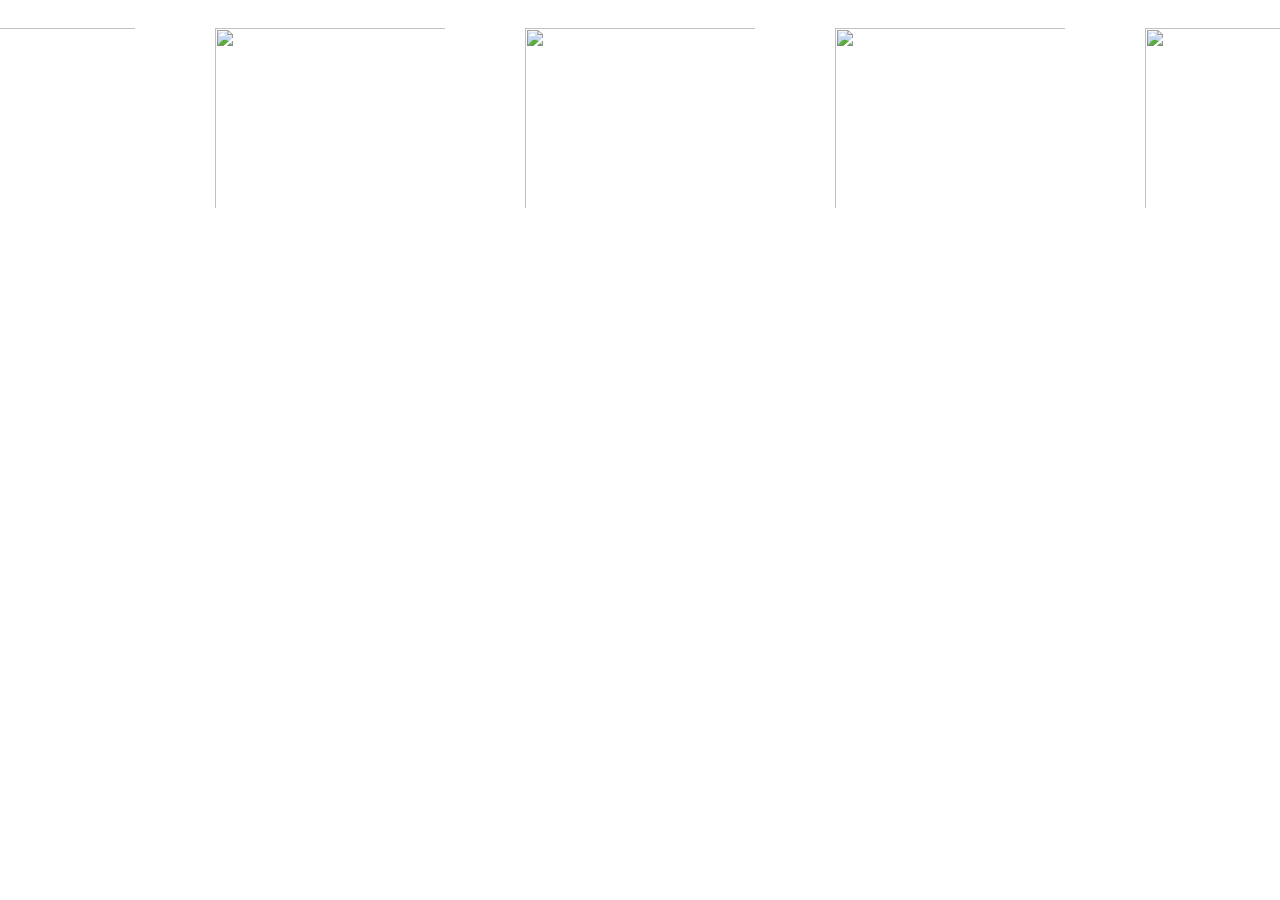
==== html/galeria.html @ a4e19ee7 "13/05/2024" ====
<!DOCTYPE html>
<html lang="en">
<head>
  <meta charset="UTF-8">
  <meta name="viewport" content="width=device-width, initial-scale=1.0">
  <title>Galeria</title>
  <link rel="stylesheet" href="../css/galeria.css">
</head>
<body>
  <div class="slider">
    <div class="slide-centro">
      <img src="../imagens/Nba_Gatorade_League_logo.png" alt="">
    </div>


    <div class="slides">
      <img src="../imagens/Los-Angeles-Lakers-Logo.png" alt="" class="img-slides" id="img1">
      <img src="../imagens/Chicago_bulls_logo.png" alt="" class="img-slides" id="img2">
      <img src="../imagens/Golden-State-Warriors-Logo.png" alt="" class="img-slides" id="img3">
      <img src="../imagens/Sacramento-Kings-Logo.png" alt="" class="img-slides" id="img4">
      <img src="../imagens/Boston-Celtics-Logo.png" alt="" class="img-slides" id="img5">
    </div>
  </div>




  <script src="../js/galeria.js"></script>
</body>
</html>
---- css/galeria.css ----
*{
    padding: 0;
    margin: 0;
    box-sizing: border-box;
}

.slider{
    display: flex;
    align-items: center;
    justify-content: center;
    flex-direction: column;
}
.slide-centro img{
    width: 700px;
}
.slides{
    display: flex;
    flex-direction: row;
    column-gap: 60px;
}
.slides img{
    width: 250px;
    height: 200px;
    padding: 10px; 
    border-radius: 8px;
    transition: all 1s ease-in-out;
    cursor: pointer;
}
.slides img:hover{
    background-color: rgb(214, 214, 214);
    border-radius: 50%;
}
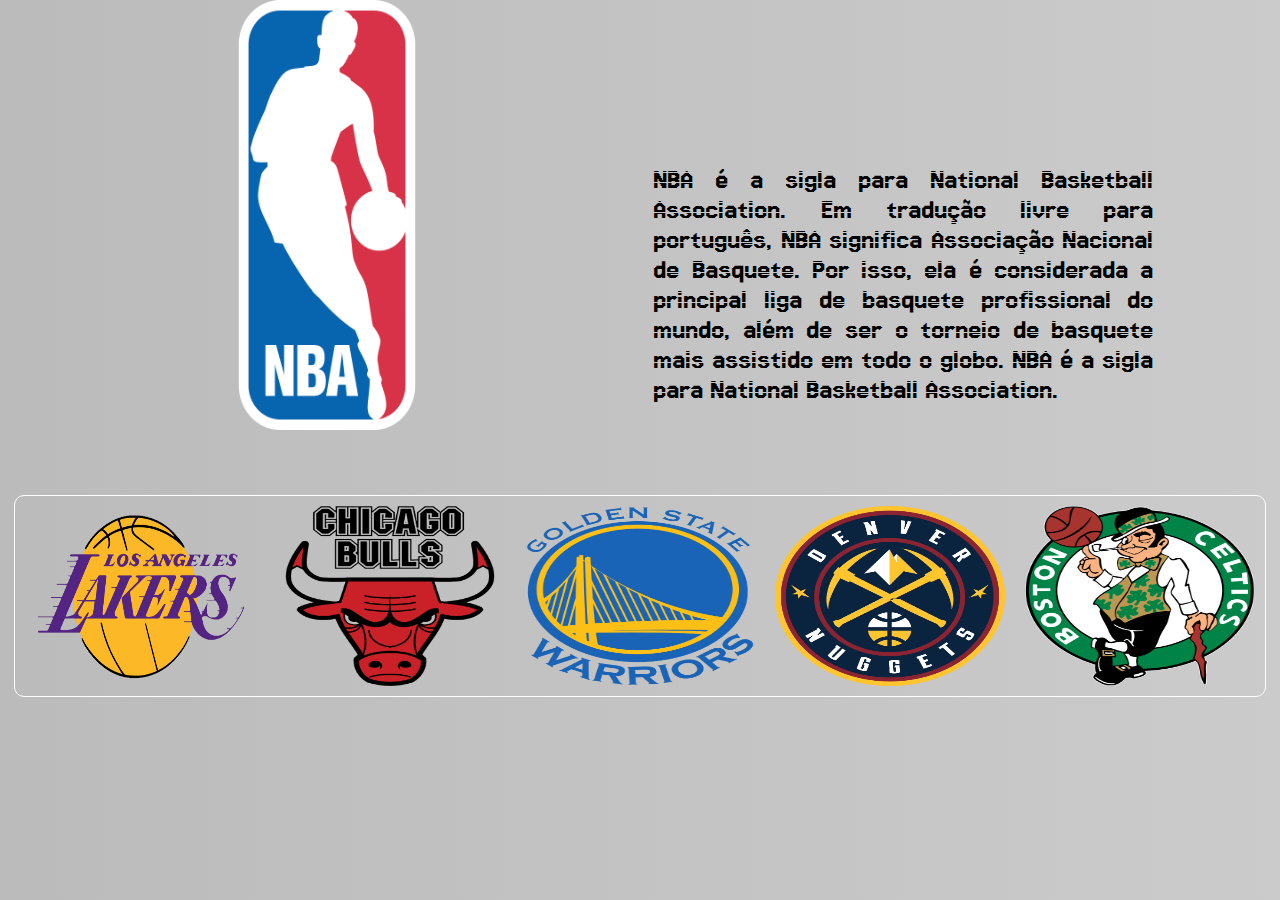
==== commit 27cda048: "25/05/2024" ====
--- a/html/galeria.html
+++ b/html/galeria.html
@@ -1,30 +1,58 @@
 <!DOCTYPE html>
-<html lang="en">
-<head>
-  <meta charset="UTF-8">
-  <meta name="viewport" content="width=device-width, initial-scale=1.0">
-  <title>Galeria</title>
-  <link rel="stylesheet" href="../css/galeria.css">
-</head>
-<body>
-  <div class="slider">
-    <div class="slide-centro">
-      <img src="../imagens/Nba_Gatorade_League_logo.png" alt="">
+<html lang="pt-br">
+  <head>
+    <meta charset="UTF-8" />
+    <meta name="viewport" content="width=device-width, initial-scale=1.0" />
+    <title>Galeria</title>
+    <link rel="stylesheet" href="../css/galeria.css" />
+  </head>
+  <body>
+    <div class="slider">
+      <div class="slide-centro">
+        <img src="../imagens/nba.png" alt="" class="img-centro"/>
+        <p class="frs-slide">
+          NBA é a sigla para National Basketball Association. Em tradução livre
+          para português, NBA significa Associação Nacional de Basquete. Por isso, ela é
+          considerada a principal liga de basquete profissional do mundo, além
+          de ser o torneio de basquete mais assistido em todo o globo. NBA é a
+          sigla para National Basketball Association.
+        </p>
+      </div>
+
+      <div class="slides">
+        <img
+          src="../imagens/Los-Angeles-Lakers-Logo.png"
+          alt=""
+          class="img-slides"
+          id="img1"
+        />
+        <img
+          src="../imagens/Chicago_bulls_logo.png"
+          alt=""
+          class="img-slides"
+          id="img2"
+        />
+        <img
+          src="../imagens/Golden-State-Warriors-Logo.png"
+          alt=""
+          class="img-slides"
+          id="img3"
+        />
+        <img
+          src="../imagens/Denver-Nuggets.png"
+          alt=""
+          class="img-slides"
+          id="img4"
+        />
+        <img
+          src="../imagens/Boston-Celtics-Logo.png"
+          alt=""
+          class="img-slides"
+          id="img5"
+        />
+      </div>
     </div>
 
-
-    <div class="slides">
-      <img src="../imagens/Los-Angeles-Lakers-Logo.png" alt="" class="img-slides" id="img1">
-      <img src="../imagens/Chicago_bulls_logo.png" alt="" class="img-slides" id="img2">
-      <img src="../imagens/Golden-State-Warriors-Logo.png" alt="" class="img-slides" id="img3">
-      <img src="../imagens/Sacramento-Kings-Logo.png" alt="" class="img-slides" id="img4">
-      <img src="../imagens/Boston-Celtics-Logo.png" alt="" class="img-slides" id="img5">
-    </div>
-  </div>
-
-
-
-
-  <script src="../js/galeria.js"></script>
-</body>
-</html>+    <script src="../js/galeria.js"></script>
+  </body>
+</html>
--- a/css/galeria.css
+++ b/css/galeria.css
@@ -3,20 +3,52 @@
     margin: 0;
     box-sizing: border-box;
 }
-
+@font-face {
+    font-family: 'jersey';
+    src: url(Jersey_15/Jersey15-Regular.ttf);
+}
+body{
+    background-image: linear-gradient(90deg, rgb(187, 187, 187), rgb(203, 203, 203));
+}
 .slider{
     display: flex;
     align-items: center;
     justify-content: center;
     flex-direction: column;
 }
+.slide-centro{
+    display: flex;
+    justify-content: space-evenly;
+    width: 100%; /* Defina a largura desejada */
+    height: 430px; /* Defina a altura desejada */
+   
+    background: url();
+    background-position: center center;
+    background-repeat: no-repeat;
+    background-attachment: fixed;
+    background-size: cover;
+    
+
+}
+.slide-centro .frs-slide{
+    width: 500px;
+    height: 100px;
+    text-align: justify;
+    align-self: center;
+    font-family: 'jersey';
+    font-size: 30px;
+}
+
 .slide-centro img{
-    width: 700px;
+    width: 400px;
 }
+
 .slides{
     display: flex;
     flex-direction: row;
-    column-gap: 60px;
+    border: 1px solid white;
+    margin-top: 65px;
+    border-radius: 10px;
 }
 .slides img{
     width: 250px;
@@ -28,5 +60,5 @@
 }
 .slides img:hover{
     background-color: rgb(214, 214, 214);
-    border-radius: 50%;
-}+    border-radius: 10px;
+}
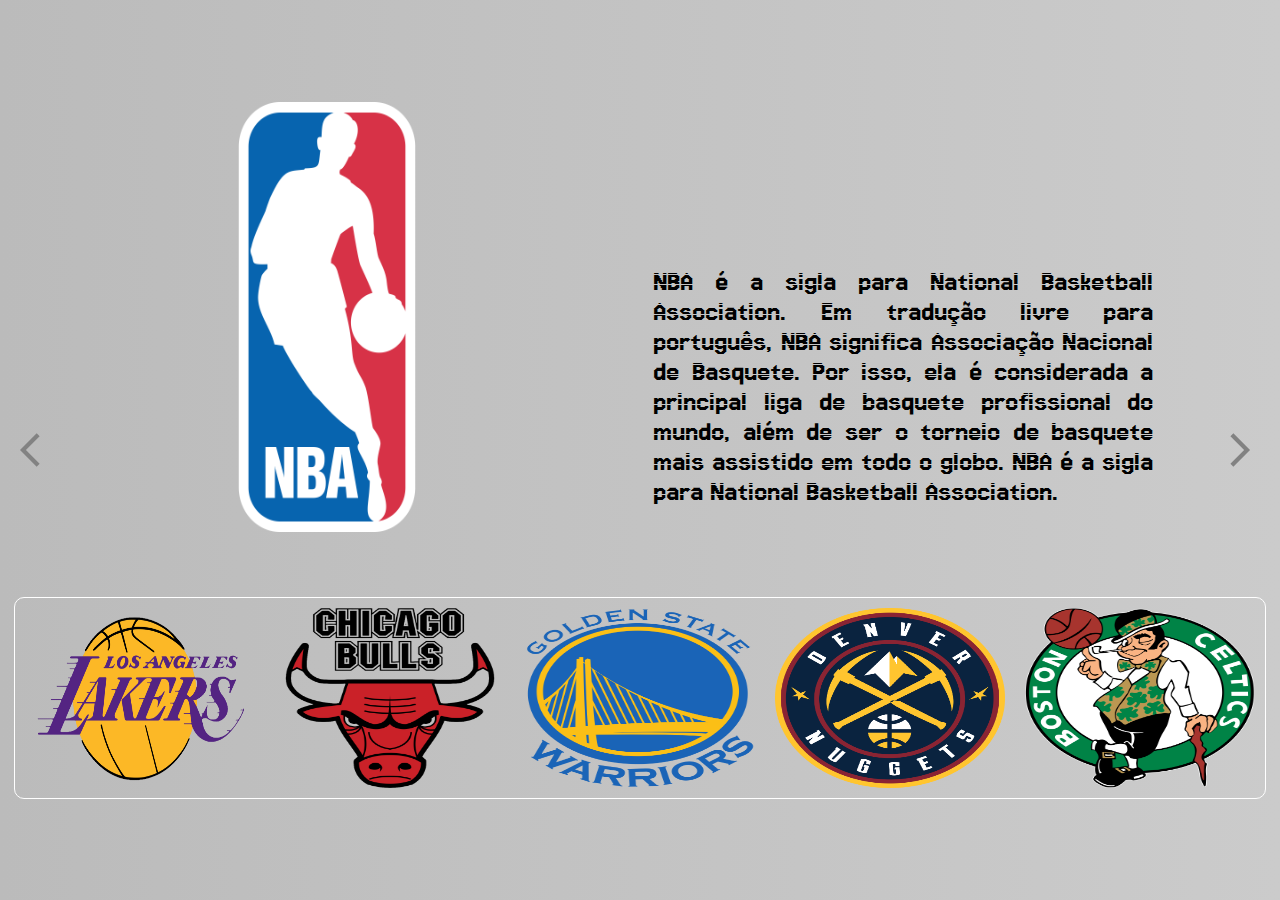
==== commit 3bcb2ea3: "27/05/2024" ====
--- a/html/galeria.html
+++ b/html/galeria.html
@@ -51,6 +51,10 @@
           id="img5"
         />
       </div>
+       
+      <svg xmlns="http://www.w3.org/2000/svg" height="24px" viewBox="0 -960 960 960" width="24px" class="prox_back" id="back"><path d="M400-80 0-480l400-400 71 71-329 329 329 329-71 71Z"/></svg>
+
+      <svg xmlns="http://www.w3.org/2000/svg" height="24px" viewBox="0 -960 960 960" width="24px" class="prox_back" id="prox"><path d="m321-80-71-71 329-329-329-329 71-71 400 400L321-80Z"/></svg>
     </div>
 
     <script src="../js/galeria.js"></script>
--- a/css/galeria.css
+++ b/css/galeria.css
@@ -11,6 +11,8 @@
     background-image: linear-gradient(90deg, rgb(187, 187, 187), rgb(203, 203, 203));
 }
 .slider{
+    width: 100%;
+    height: 100vh;
     display: flex;
     align-items: center;
     justify-content: center;
@@ -62,3 +64,26 @@
     background-color: rgb(214, 214, 214);
     border-radius: 10px;
 }
+.prox_back{
+    fill: rgb(130, 130, 130);
+    width: 60px;
+    height: 60px;
+    cursor: pointer;
+    position: absolute;
+    transform: translateY(-50%);
+    transition: .3s ease-in-out;
+    padding: 10px;
+}
+.prox_back:hover{
+    fill: white;
+}
+#back{
+    margin-left: 10px;
+    top: 50%;
+    left: 0;
+}
+#prox{
+    margin-right: 10px;
+    top: 50%;
+    right: 0; 
+}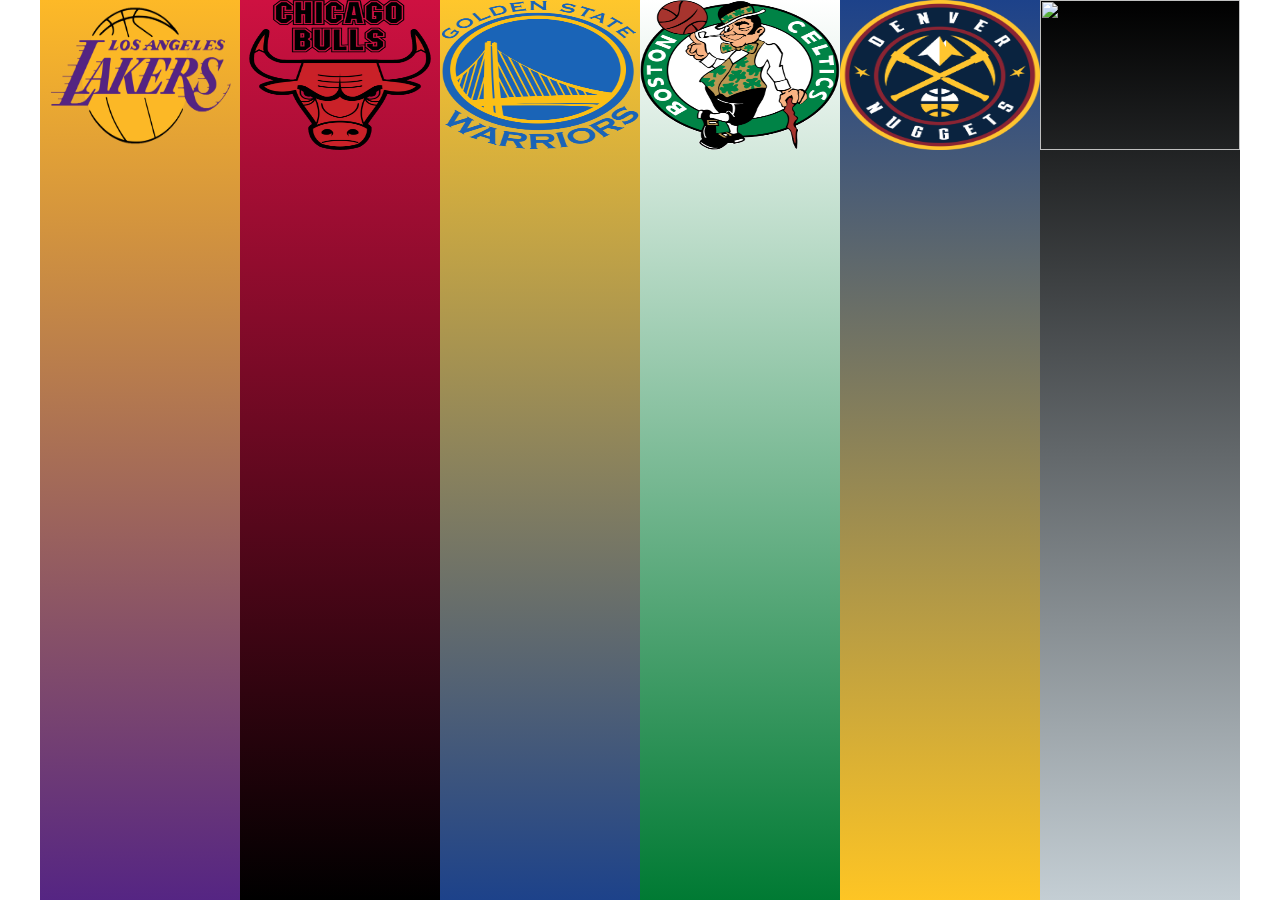
==== commit d93f0205: "04/06/2024" ====
--- a/html/galeria.html
+++ b/html/galeria.html
@@ -7,54 +7,96 @@
     <link rel="stylesheet" href="../css/galeria.css" />
   </head>
   <body>
-    <div class="slider">
-      <div class="slide-centro">
-        <img src="../imagens/nba.png" alt="" class="img-centro"/>
-        <p class="frs-slide">
-          NBA é a sigla para National Basketball Association. Em tradução livre
-          para português, NBA significa Associação Nacional de Basquete. Por isso, ela é
-          considerada a principal liga de basquete profissional do mundo, além
-          de ser o torneio de basquete mais assistido em todo o globo. NBA é a
-          sigla para National Basketball Association.
-        </p>
-      </div>
-
-      <div class="slides">
+    <div class="slides">
+      <div class="slider" id="lakers">
         <img
           src="../imagens/Los-Angeles-Lakers-Logo.png"
           alt=""
-          class="img-slides"
-          id="img1"
+          class="imagens"
         />
-        <img
-          src="../imagens/Chicago_bulls_logo.png"
-          alt=""
-          class="img-slides"
-          id="img2"
-        />
+        <dialog class="modal">
+          <div class="flex">
+            <img src="../imagens/kobe.png" alt="" class="img-modal" />
+            <p class="frs-modal">
+              Los Angeles Lakers é uma das maiores franquias da historia da NBA,
+              na qual formou e fez parte da história dos maiores atletas da
+              liga, possue em torno de 17 titulos,e 32 aparicões em finais.
+            </p>
+          </div>
+        </dialog>
+      </div>
+      <div class="slider" id="bulls">
+        <img src="../imagens/Chicago_bulls_logo.png" alt="" class="imagens" />
+        <dialog class="modal">
+          <div class="flex">
+            <img src="../imagens/mj.png" alt="" class="img-modal" />
+            <p class="frs-modal">
+              Chicago Bulls é um franquia que teve muito sucesso nos anos 90
+              conquistando 2 tricampeonatos nessa década, é o time onde o melhor
+              jogador da hístoria da NBA jogou, Michal Jordan
+            </p>
+          </div>
+        </dialog>
+      </div>
+      <div class="slider" id="golden">
         <img
           src="../imagens/Golden-State-Warriors-Logo.png"
           alt=""
-          class="img-slides"
-          id="img3"
+          class="imagens"
         />
-        <img
-          src="../imagens/Denver-Nuggets.png"
-          alt=""
-          class="img-slides"
-          id="img4"
-        />
-        <img
-          src="../imagens/Boston-Celtics-Logo.png"
-          alt=""
-          class="img-slides"
-          id="img5"
-        />
+        <dialog class="modal">
+          <div class="flex">
+            <img src="../imagens/curry.png" alt="" class="img-modal" />
+            <p class="frs-modal">
+              Golden State Warriors é a franquia com sede em São Francisco,
+              Califórnia. Equipe que conseguiu conquistar 7 campeonatos da liga,
+              e atualmente tem em seu arsenal o jogador com mais cesta de 3
+              pontos.
+            </p>
+          </div>
+        </dialog>
       </div>
-       
-      <svg xmlns="http://www.w3.org/2000/svg" height="24px" viewBox="0 -960 960 960" width="24px" class="prox_back" id="back"><path d="M400-80 0-480l400-400 71 71-329 329 329 329-71 71Z"/></svg>
-
-      <svg xmlns="http://www.w3.org/2000/svg" height="24px" viewBox="0 -960 960 960" width="24px" class="prox_back" id="prox"><path d="m321-80-71-71 329-329-329-329 71-71 400 400L321-80Z"/></svg>
+      <div class="slider" id="celtics">
+        <img src="../imagens/Boston-Celtics-Logo.png" alt="" class="imagens" />
+        <dialog class="modal">
+          <div class="flex">
+            <img src="../imagens/white.png" alt="" class="img-modal" />
+            <p class="frs-modal">
+              É conhecido mundialmente por obter 17 títulos da NBA, o que o
+              deixa como o maior vencedor da história da liga junto ao Los
+              Angeles Lakers. Boston Basketball Partners L.L.C. Tanto o apelido
+              de 'Celtics' quanto o mascote 'Lucky the Leprechaun' são uma
+              homenagem à população irlandesa historicamente grande de Boston.
+            </p>
+          </div>
+        </dialog>
+      </div>
+      <div class="slider" id="nuggets">
+        <img src="../imagens/Denver-Nuggets.png" alt="" class="imagens" />
+        <dialog class="modal">
+          <div class="flex">
+            <img src="../imagens/murray.png" alt="" class="img-modal" />
+            <p class="frs-modal">
+              Os Denver Nuggets são uma equipa profissional de basquetebol
+              sediada em Denver, Colorado. Fundada em 1967 como membro da
+              Associação Americana de Basquetebol (ABA), a equipa tem uma
+              história rica e tem sido um pilar fundamental na cidade de Denver
+              durante mais de 50 anos.
+            </p>
+          </div>
+        </dialog>
+      </div>
+      <div class="slider" id="spurs">
+        <img src="../imagens/Spurs.png" alt="" class="imagens" />
+        <dialog class="modal">
+          <div class="flex">
+            <img src="../imagens/tim_ducan.png" alt="" class="img-modal" />
+            <p class="frs-modal">
+              Os San Antonio Spurs têm cinco títulos da NBA e são conhecidos por seu jogo coletivo sob o comando de Gregg Popovich. Destaques históricos incluem Tim Duncan, David Robinson, Manu Ginóbili e Tony Parker. A franquia é reconhecida pela cultura organizacional estável e pelo desenvolvimento de jogadores. Em reconstrução após a aposentadoria de estrelas, continuam competitivos.
+            </p>
+          </div>
+        </dialog>
+      </div>
     </div>
 
     <script src="../js/galeria.js"></script>
--- a/css/galeria.css
+++ b/css/galeria.css
@@ -8,63 +8,100 @@
     src: url(Jersey_15/Jersey15-Regular.ttf);
 }
 body{
-    background-image: linear-gradient(90deg, rgb(187, 187, 187), rgb(203, 203, 203));
+    transition: all .5s ease-in-out;
 }
-.slider{
+.slides{
     width: 100%;
     height: 100vh;
     display: flex;
+    justify-content: center;
     align-items: center;
-    justify-content: center;
-    flex-direction: column;
 }
-.slide-centro{
+.slider{
+    height: 100%;
+}
+#lakers{
+    background-image: linear-gradient(to bottom,#FDB927,#552583);
+}
+#bulls{
+    background-image: linear-gradient(to bottom,#CE1141,#000000);
+}
+#golden{
+    background-image: linear-gradient(to bottom,#FFC72C,#1D428A);
+}
+#celtics{
+    background-image: linear-gradient(to bottom,#FFFFFF,#007A33);
+}
+#nuggets{
+    background-image: linear-gradient(to bottom,#1D428A,#FEC524);
+}
+#spurs{
+    background-image: linear-gradient(to bottom,#000000,#C4CED4);
+}
+@media (max-width: 1000px){
+    .slides{
+        flex-direction: column;
+        margin-top: 97px;
+    }
+    .slider{
+        width: 100%;
+    }
+    #lakers{
+        background-image: linear-gradient(to right,#FDB927,#552583);
+    }
+    #bulls{
+        background-image: linear-gradient(to right,#CE1141,#000000);
+    }
+    #golden{
+        background-image: linear-gradient(to right,#FFC72C,#1D428A);
+    }
+    #celtics{
+        background-image: linear-gradient(to right,#FFFFFF,#007A33);
+    }
+    #nuggets{
+        background-image: linear-gradient(to right,#1D428A,#FEC524);
+    }
+    #spurs{
+        background-image: linear-gradient(to right,#000000,#C4CED4);
+    }
+}
+.imagens{
+    width: 200px;
+    height: 150px;
+}
+.flex{
     display: flex;
-    justify-content: space-evenly;
-    width: 100%; /* Defina a largura desejada */
-    height: 430px; /* Defina a altura desejada */
-   
-    background: url();
-    background-position: center center;
-    background-repeat: no-repeat;
-    background-attachment: fixed;
-    background-size: cover;
-    
-
+    width: 100%;
+    height: 100%;
+    align-items: center;
+    justify-content: space-around;
 }
-.slide-centro .frs-slide{
-    width: 500px;
-    height: 100px;
-    text-align: justify;
-    align-self: center;
+.flex .img-modal{
+    width: 300px;
+}
+.flex .frs-modal{
+    font-size: 2em;
     font-family: 'jersey';
-    font-size: 30px;
 }
 
-.slide-centro img{
-    width: 400px;
+.img-modal{
+    width: 100px;
 }
 
-.slides{
-    display: flex;
-    flex-direction: row;
-    border: 1px solid white;
-    margin-top: 65px;
-    border-radius: 10px;
+.modal{
+    position: absolute;
+    top: 50%;
+    left: 50%;
+    transform: translate(-50%,-50%);
+    
+    width: 900px;
+    min-width: 492px;
+    height: 500px;
+    overflow: hidden;
 }
-.slides img{
-    width: 250px;
-    height: 200px;
-    padding: 10px; 
-    border-radius: 8px;
-    transition: all 1s ease-in-out;
-    cursor: pointer;
-}
-.slides img:hover{
-    background-color: rgb(214, 214, 214);
-    border-radius: 10px;
-}
-.prox_back{
+
+
+/* .prox_back{
     fill: rgb(130, 130, 130);
     width: 60px;
     height: 60px;
@@ -86,4 +123,4 @@
     margin-right: 10px;
     top: 50%;
     right: 0; 
-}+} */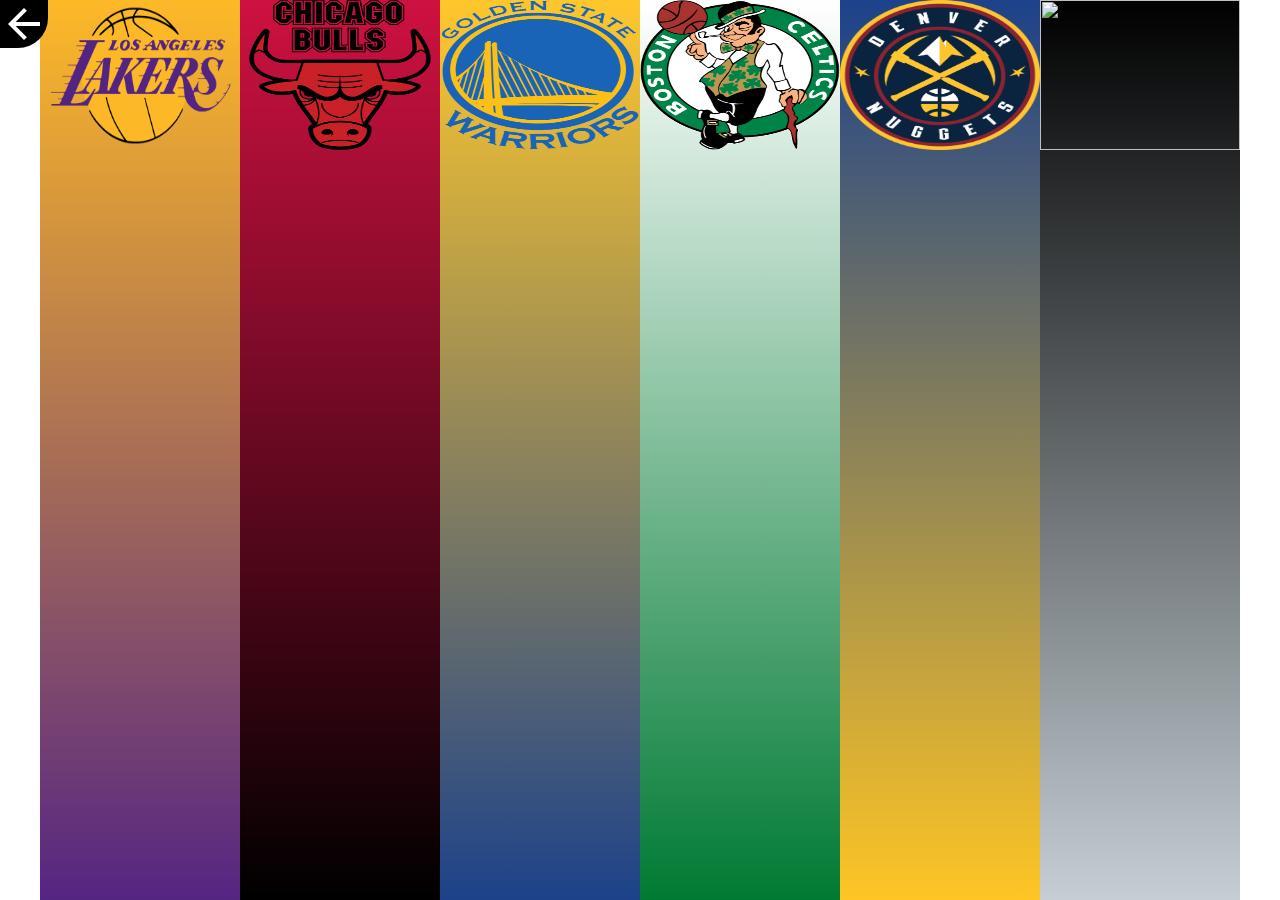
==== commit 44bfcff0: "12/06/2024" ====
--- a/html/galeria.html
+++ b/html/galeria.html
@@ -7,6 +7,9 @@
     <link rel="stylesheet" href="../css/galeria.css" />
   </head>
   <body>
+    <a href="../index.html">
+      <svg xmlns="http://www.w3.org/2000/svg" height="24px" viewBox="0 -960 960 960" width="24px" class="btn-voltar"><path d="m313-440 224 224-57 56-320-320 320-320 57 56-224 224h487v80H313Z"/></svg>
+    </a>
     <div class="slides">
       <div class="slider" id="lakers">
         <img
--- a/css/galeria.css
+++ b/css/galeria.css
@@ -19,6 +19,10 @@
 }
 .slider{
     height: 100%;
+}
+dialog{
+    background: linear-gradient(45deg,rgb(0, 0, 0),rgb(0, 0, 0));
+    border-radius: 10px;
 }
 #lakers{
     background-image: linear-gradient(to bottom,#FDB927,#552583);
@@ -64,6 +68,19 @@
     #spurs{
         background-image: linear-gradient(to right,#000000,#C4CED4);
     }
+    .btn-voltar{
+        position: absolute;
+        width: 3em;
+        height: 3em;
+        fill: white;
+        top: 0;
+        transition: .4s ease;
+        background-color: white;
+        border-radius: 0 0 30px 0;
+    }
+    .btn-voltar:hover{
+        fill: black;
+    }
 }
 .imagens{
     width: 200px;
@@ -82,6 +99,7 @@
 .flex .frs-modal{
     font-size: 2em;
     font-family: 'jersey';
+    color: white;
 }
 
 .img-modal{
@@ -100,27 +118,17 @@
     overflow: hidden;
 }
 
-
-/* .prox_back{
-    fill: rgb(130, 130, 130);
-    width: 60px;
-    height: 60px;
-    cursor: pointer;
+.btn-voltar{
     position: absolute;
-    transform: translateY(-50%);
-    transition: .3s ease-in-out;
-    padding: 10px;
+    width: 3em;
+    height: 3em;
+    fill: black;
+    top: 0;
+    transition: .4s ease;
+    background-color: white;
+    border-radius: 0 0 30px 0;
 }
-.prox_back:hover{
+.btn-voltar:hover{
     fill: white;
-}
-#back{
-    margin-left: 10px;
-    top: 50%;
-    left: 0;
-}
-#prox{
-    margin-right: 10px;
-    top: 50%;
-    right: 0; 
-} */+    background-color: black;
+}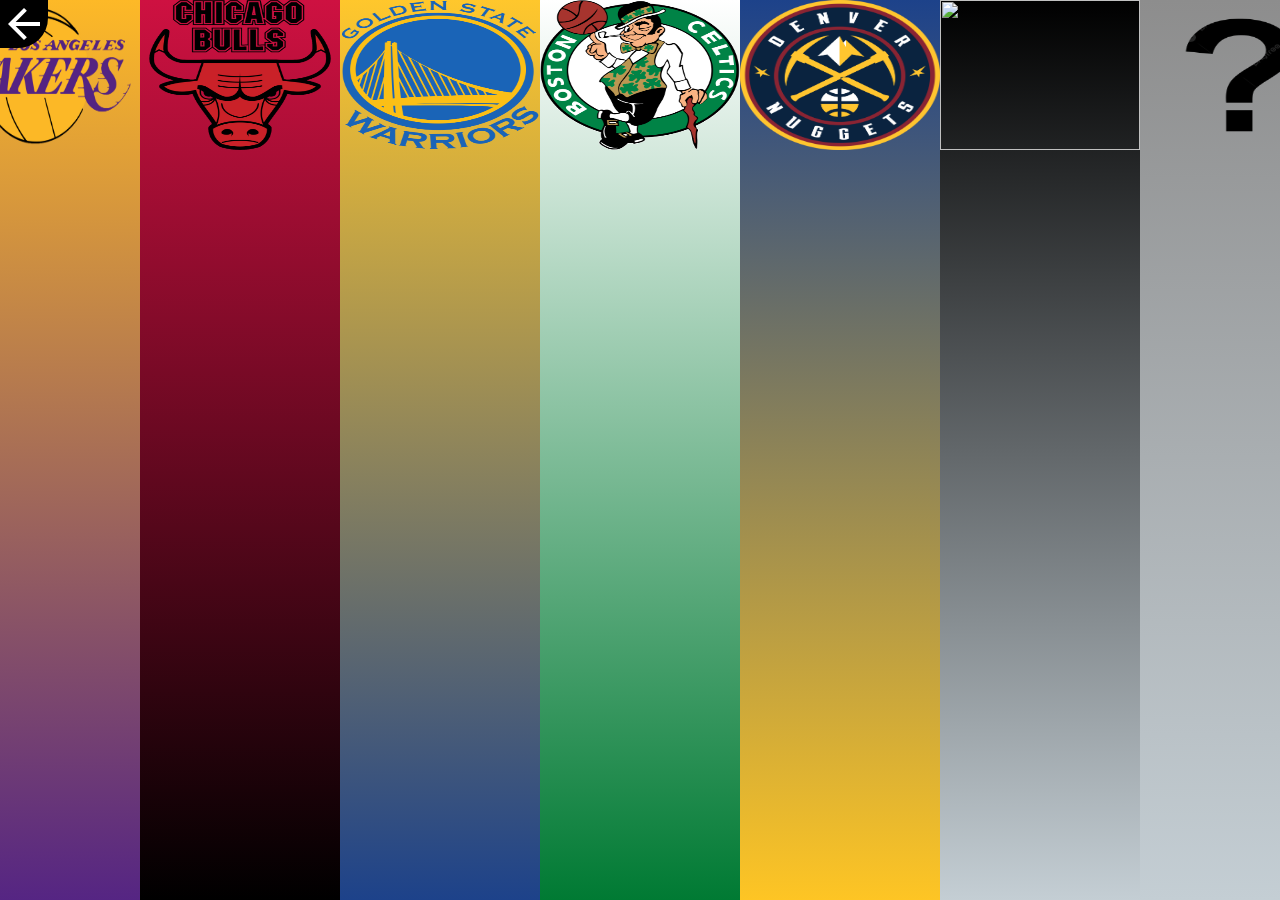
==== commit 02722034: "15/06/2024" ====
--- a/html/galeria.html
+++ b/html/galeria.html
@@ -100,6 +100,18 @@
           </div>
         </dialog>
       </div>
+      <div class="slider" id="coming">
+        <img src="../imagens/coming.png" alt="" class="imagens" />
+        <dialog class="modal">
+          <div class="flex">
+            <img src="../imagens/comingsoon.png" alt="" class="img-modal"  id="egg"/>
+            <p class="frs-modal">
+              Coming soon...
+            </p>
+          </div>
+        </dialog>
+      </div>
+      
     </div>
 
     <script src="../js/galeria.js"></script>
--- a/css/galeria.css
+++ b/css/galeria.css
@@ -9,6 +9,7 @@
 }
 body{
     transition: all .5s ease-in-out;
+    background-color: #b0b0b0;
 }
 .slides{
     width: 100%;
@@ -42,6 +43,9 @@
 #spurs{
     background-image: linear-gradient(to bottom,#000000,#C4CED4);
 }
+#coming{
+    background-image: linear-gradient(to bottom,#8d8d8d,#C4CED4);
+}
 @media (max-width: 1000px){
     .slides{
         flex-direction: column;
@@ -67,6 +71,9 @@
     }
     #spurs{
         background-image: linear-gradient(to right,#000000,#C4CED4);
+    }
+    #coming{
+        background-image: linear-gradient(to right,#8d8d8d,#C4CED4);
     }
     .btn-voltar{
         position: absolute;
